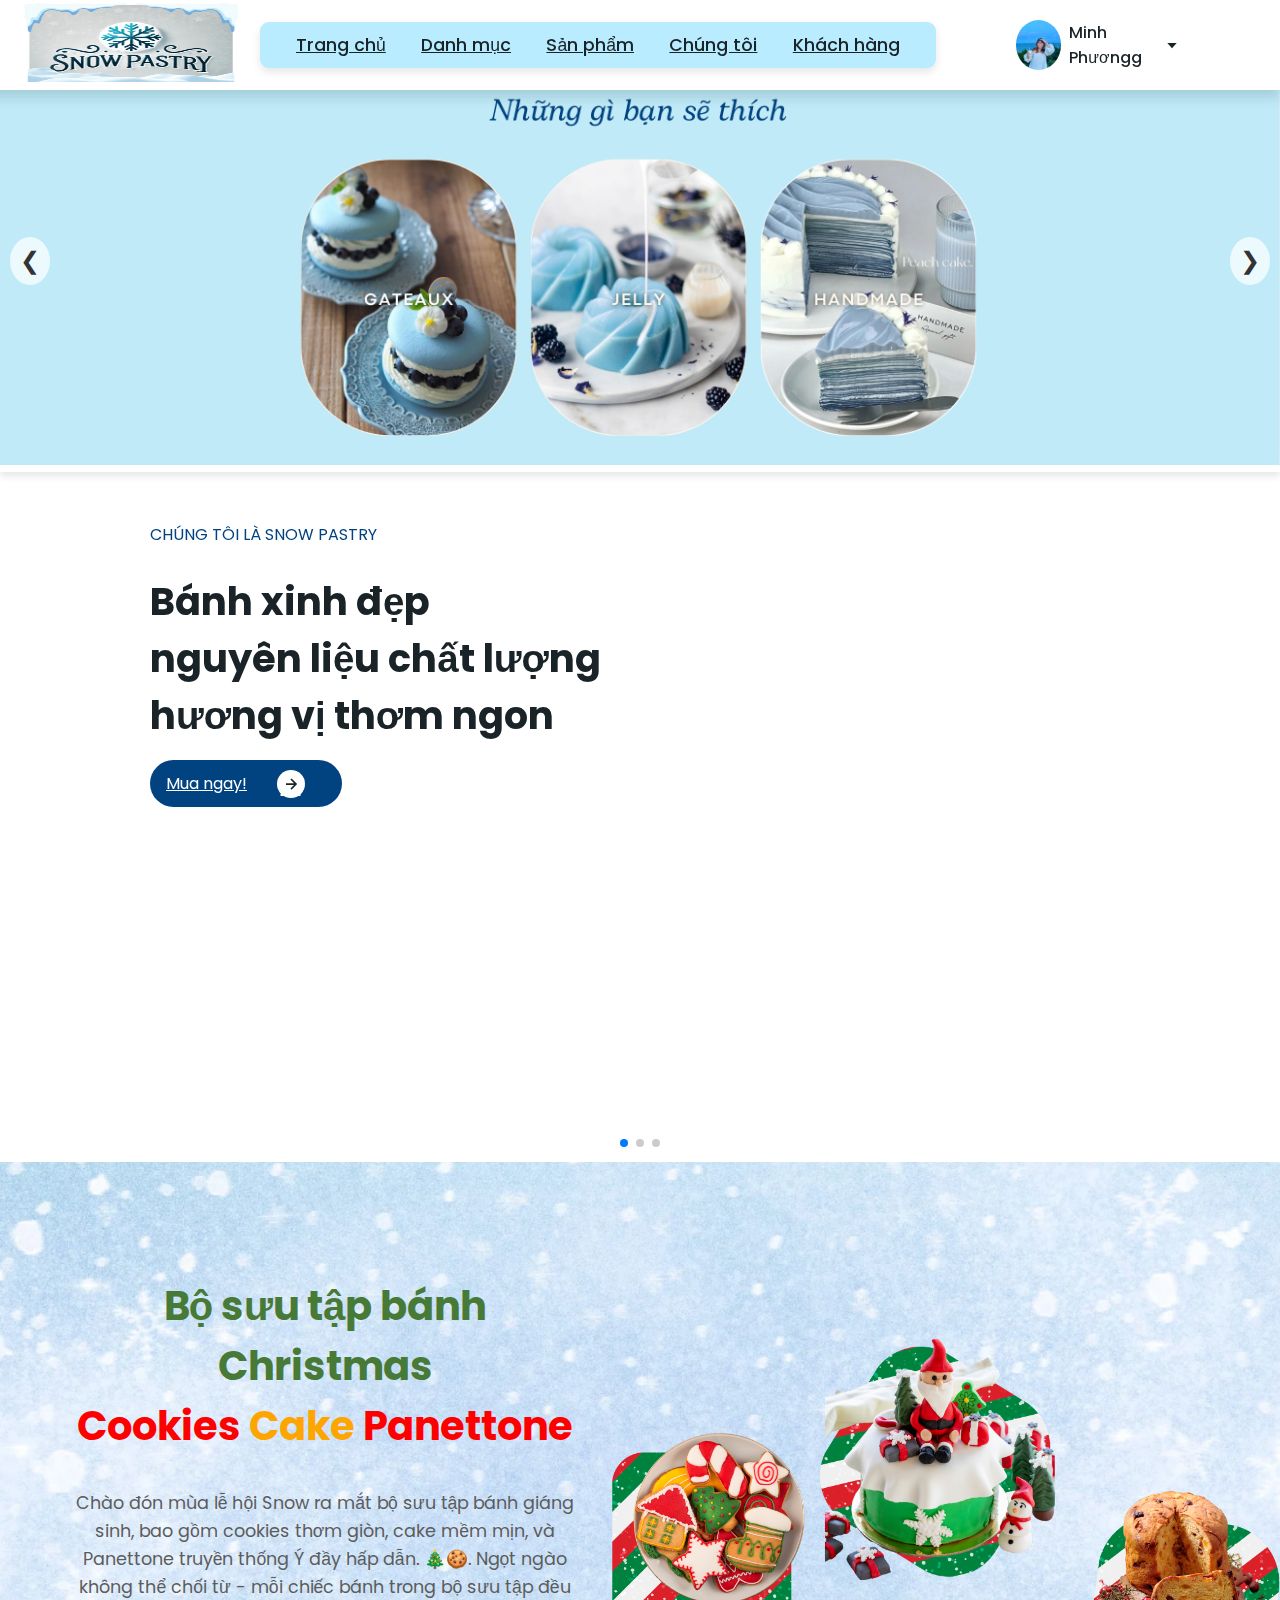
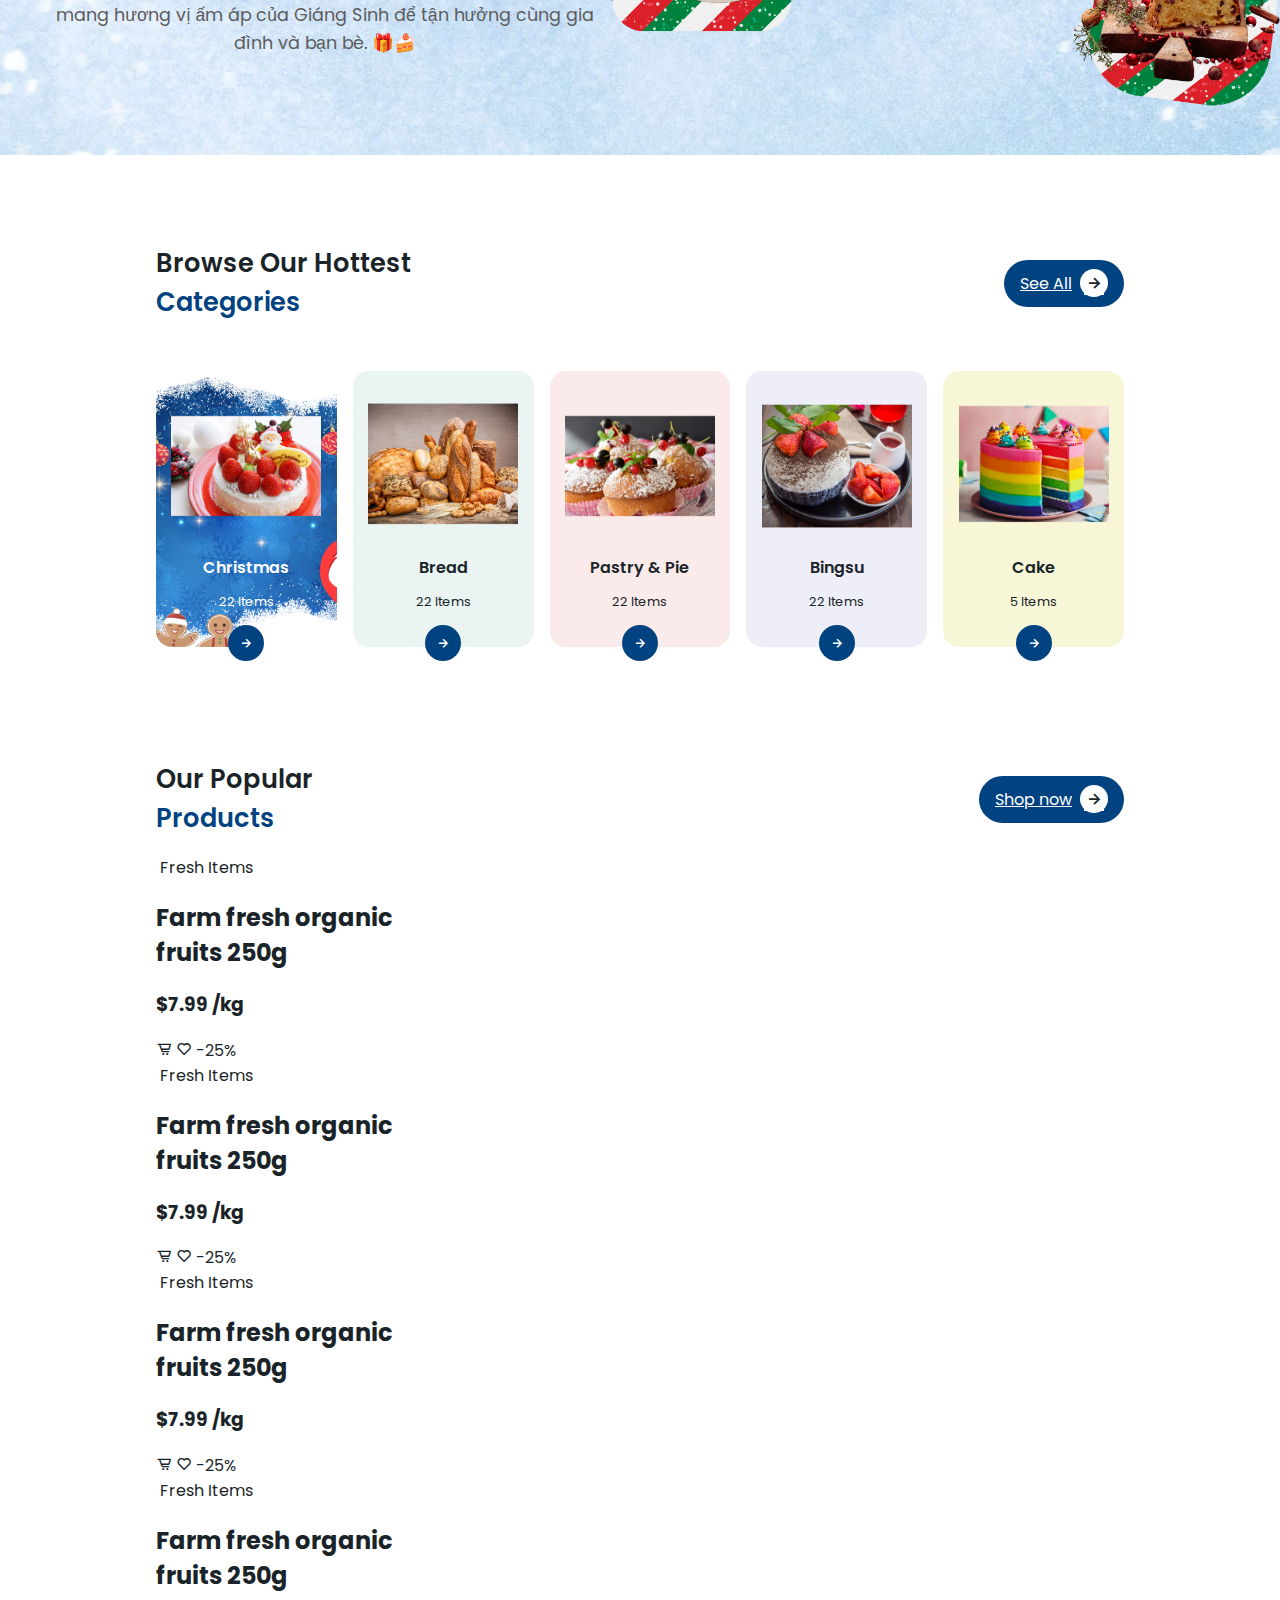
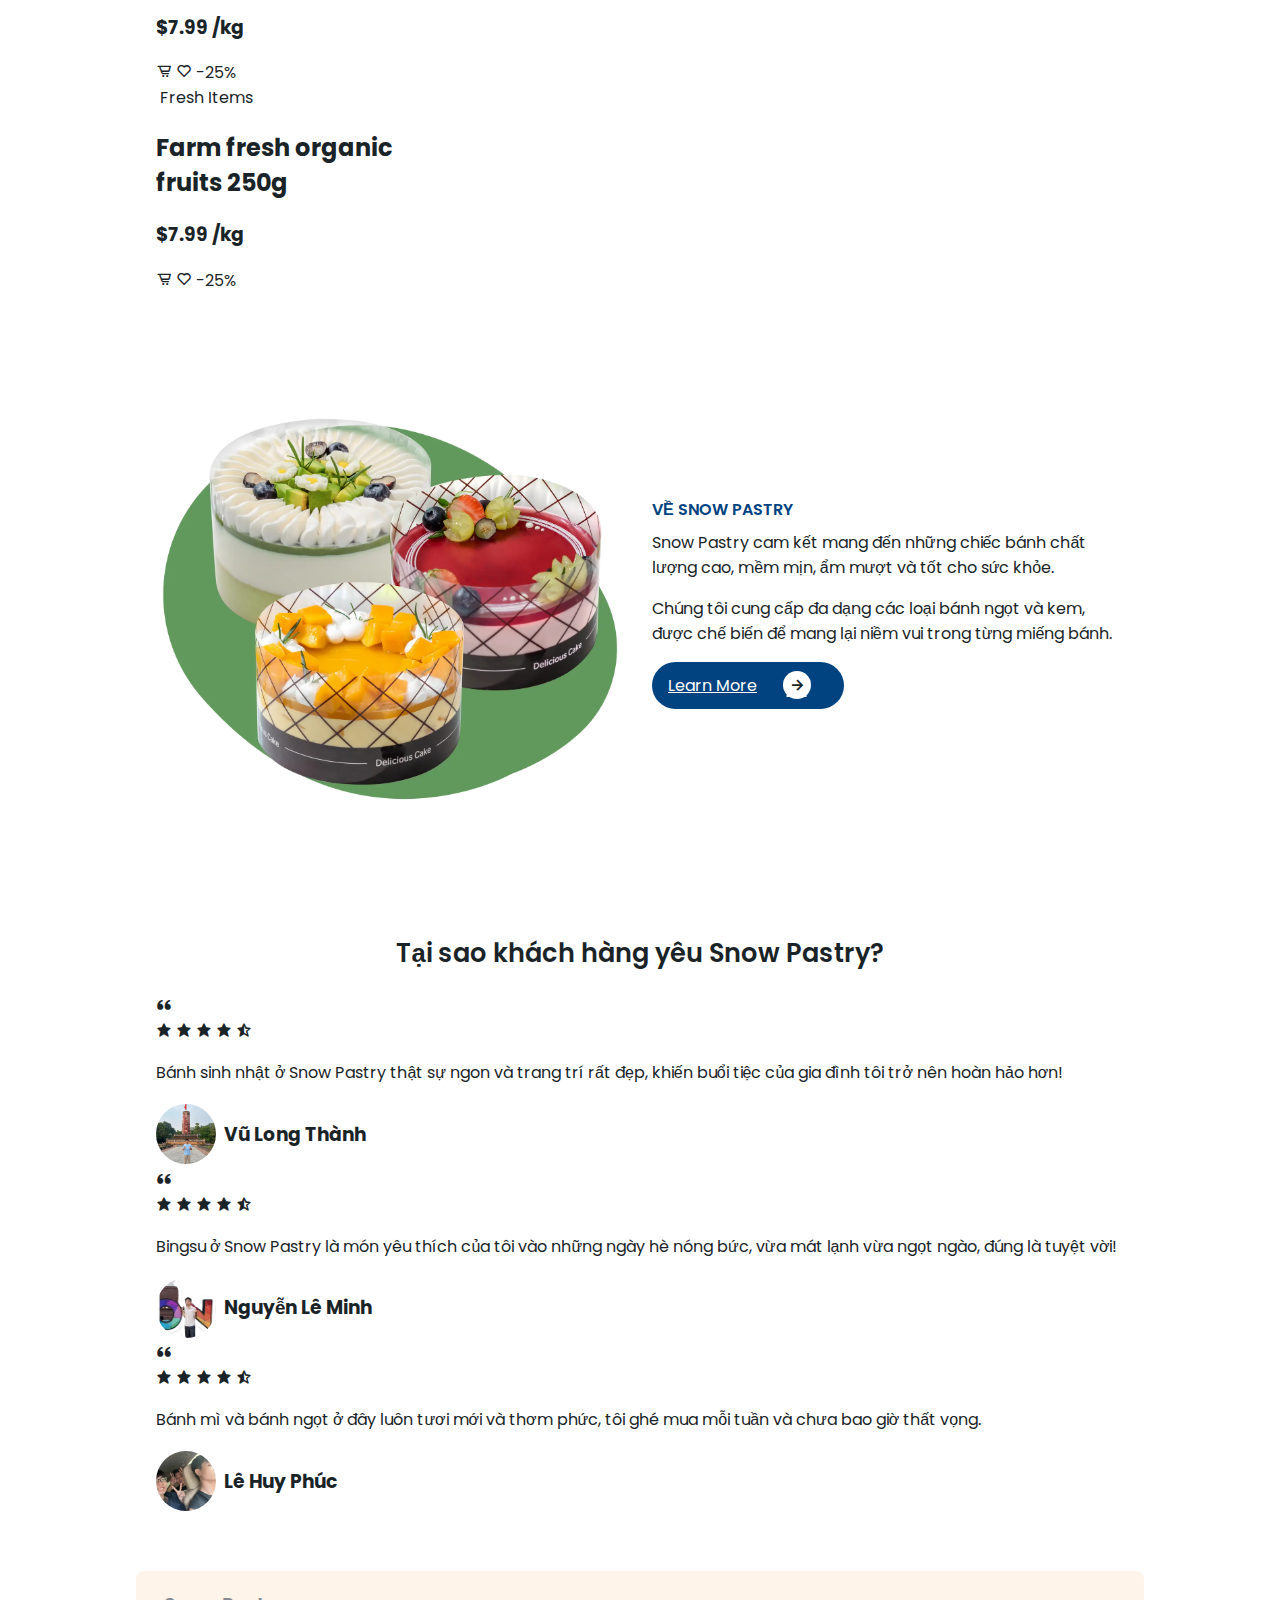
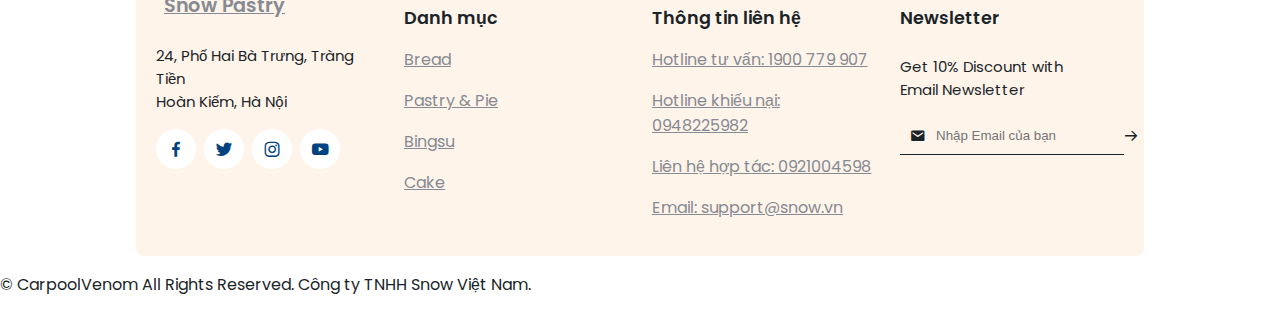
==== snowbakery.html @ 3728ffee "first commit" ====
<!DOCTYPE html>
<html lang="en">
<head>
    <meta charset="UTF-8">
    <meta http-equiv="X-UA-Compatible" content="IE=edge">
    <meta name="viewport" content="width=device-width, initial-scale=1.0">
    <title>Cake is for life</title>
    <!--Link to CSS -->
    <link rel="stylesheet" href="style.css">
    <!--box Icons -->
    <link rel="stylesheet" href="https://cdn.jsdelivr.net/npm/boxicons@latest/css/boxicons.min.css">
    <!--Link Swiper Css-->
    <link
    rel="stylesheet"
    href="https://unpkg.com/swiper/swiper-bundle.min.css"
    />

</head>
<body>
    <!-- Navbar -->
    <header>
        <div class="logo-container">
            <a href="#">
                <img src="img/logo2.png" alt="logo" class="logo-img">
            </a>
        </div>        
        <!-- Menu Icon -->
        <div class="bx bx-menu" id="menu-icon"></div>
        <!-- Nav List -->
        <ul class="navbar">
            <li><a href="#home" class="home-active">Trang chủ</a></li>
            <li><a href="#categories">Danh mục</a></li>
            <li><a href="#products">Sản phẩm</a></li>
            <li><a href="#about">Chúng tôi</a></li>
            <li><a href="#customers">Khách hàng</a></li>
        </ul>
        <!-- Profile -->
        <div class="profile">
            <img src="img/profile.jpg" alt="">
            <span>Minh Phươngg</span>
            <i class='bx bx-caret-down'></i>
        </div>
    </header>
    <!-- Carousel -->
    <div class="carousel">
        <div class="carousel-images">
            <div class="slide active">
                <img src="img/Pasted Graphic 1.png" alt="Slide 1">
            </div>
            <div class="slide">
                <img src="img/Pasted Graphic 2.png" alt="Slide 2">
            </div>
            <div class="slide">
                <img src="img/Pasted Graphic 3.png" alt="Slide 3">
            </div>
            <div class="slide">
                <img src="img/wintersale.png" alt="Slide 3">
            </div>
            <div class="slide">
                <img src="img/Pasted Graphic 5.png" alt="Slide 3">
            </div>
        </div>
        <button class="prev" onclick="moveSlide(-1)">&#10094;</button>
        <button class="next" onclick="moveSlide(1)">&#10095;</button>
    </div>

    <!-- Home -->
    <section class="home swiper" id="home">
        <div class="swiper-wrapper">
            <!-- Slide 1 -->
            <div class="swiper-slide container">
                <div class="home-text">
                    <span>Chúng tôi là Snow Pastry</span>
                    <h1>Bánh xinh đẹp <br>nguyên liệu chất lượng <br>hương vị thơm ngon</h1>
                    <a href="#" class="btn">Mua ngay!<i class='bx bx-right-arrow-alt'></i></a>
                </div>
                <img src="img/animebake.webp" alt="Ice Cream">
            </div>

            <!-- Slide 2 -->
            <div class="swiper-slide container">
                <div class="home-text">
                    <span>Tuyết tan - vị ngọt lan</span>
                    <h1>Bingsu mát lạnh <br>Tận hưởng bingsu <br>đánh thức vị giác</h1>
                    <a href="#" class="btn">Shop now<i class='bx bx-right-arrow-alt'></i></a>
                </div>
                <img src="img/bingsuanime.webp" alt="Home Image 2">
            </div>

            <!-- Slide 3 -->
            <div class="swiper-slide container">
                <div class="home-text">
                    <span>We are delicacy</span>
                    <h1>Choose delicacy <br>the best healthy <br>chicken salad</h1>
                    <a href="#" class="btn">Shop now<i class='bx bx-right-arrow-alt'></i></a>
                </div>
                <img src="img/crossaint.png" alt="Home Image 3">
            </div>
        </div>

        <!-- Nút điều hướng -->
        <div class="swiper-button-next"></div>
        <div class="swiper-button-prev"></div>

        <!-- Pagination -->
        <div class="swiper-pagination"></div>
    </section> 
    <!-- web savor-->
    <section class="mousse-collection">
        <div class="mousse-content">
            <div class="mousse-info">
                <h2>Bộ sưu tập bánh Christmas <br>
                    <span class="highlight">Cookies</span>
                    <span class="highlight1">Cake</span>
                    <span class="highlight">Panettone</span>
                </h2>
                <p>
                    Chào đón mùa lễ hội Snow ra mắt bộ sưu tập bánh giáng sinh, bao gồm cookies thơm giòn, cake mềm mịn, và Panettone truyền thống Ý đầy hấp dẫn. 🎄🍪.
                    Ngọt ngào không thể chối từ - mỗi chiếc bánh trong bộ sưu tập đều mang hương vị ấm áp của Giáng Sinh để tận hưởng cùng gia đình và bạn bè. 🎁🍰
                </p>
            </div>
            <div class="mousse-images">
                <img src="img/Christmas1.png" alt="Bánh mousse 1" class="mousse-img">
                <img src="img/Christmas2.png" alt="Bánh mousse 2" class="mousse-img">
                <img src="img/Christmas3.png" alt="Bánh mousse 3" class="mousse-img">
            </div>
        </div>
    </section>
     
    <!-- Categories -->
    <section class="categories" id="categories">
        <div class="heading">
            <h1>Browse Our Hottest <br><span>Categories</span></h1>
            <a href="#" class="btn">See All<i class='bx bx-right-arrow-alt'></i></a>
        </div>
        <div class="categories-container">
            <div class="box box1">
                <img src="img/catechristmas.png" alt="">
                <h2 class="christmas">Christmas</h2>
                <span class="christmas">22 Items</span>
                <i class='bx bx-right-arrow-alt'></i>
            </div>
            <div class="box box2">
                <img src="img/catebread.png" alt="">
                <h2>Bread</h2>
                <span>22 Items</span>
                <i class='bx bx-right-arrow-alt'></i>
            </div>
            <div class="box box3">
                <img src="img/catepastry.png" alt="">
                <h2>Pastry & Pie</h2>
                <span>22 Items</span>
                <i class='bx bx-right-arrow-alt'></i>
            </div>
            <div class="box box4">
                <img src="img/catebingsu.png" alt="">
                <h2>Bingsu</h2>
                <span>22 Items</span>
                <i class='bx bx-right-arrow-alt'></i>
            </div>
            <div class="box box5">
                <img src="img/catecake.png" alt="">
                <h2>Cake</h2>
                <span>5 Items</span>
                <i class='bx bx-right-arrow-alt'></i>
            </div>
        </div>
    </section>
    <!-- Products -->
    <section class="products" id="products">
        <div class="heading">
            <h1>Our Popular<br><span>Products</span></h1>
            <a href="#" class="btn">Shop now<i class='bx bx-right-arrow-alt'></i></a>
        </div>
        <!-- Product Content -->
        <div class="product-container">
            <!-- Box 1 -->
            <div class="box">
                <img src="img/p1.png" alt="">
                <span>Fresh Items</span>
                <h2>Farm fresh organic <br>fruits 250g</h2>
                <h3 class="price">$7.99 <span>/kg</span></h3>
                <i class='bx bx-cart-alt'></i>
                <i class='bx bx-heart'></i>
                <span class="discount">-25%</span>
            </div>
            <!-- Box 2 -->
            <div class="box">
                <img src="img/p2.png" alt="">
                <span>Fresh Items</span>
                <h2>Farm fresh organic <br>fruits 250g</h2>
                <h3 class="price">$7.99 <span>/kg</span></h3>
                <i class='bx bx-cart-alt'></i>
                <i class='bx bx-heart'></i>
                <span class="discount">-25%</span>
            </div>
            <!-- Box 3 -->
            <div class="box">
                <img src="img/p3.png" alt="">
                <span>Fresh Items</span>
                <h2>Farm fresh organic <br>fruits 250g</h2>
                <h3 class="price">$7.99 <span>/kg</span></h3>
                <i class='bx bx-cart-alt'></i>
                <i class='bx bx-heart'></i>
                <span class="discount">-25%</span>
            </div>
            <!-- Box 4 -->
            <div class="box">
                <img src="img/p4.png" alt="">
                <span>Fresh Items</span>
                <h2>Farm fresh organic <br>fruits 250g</h2>
                <h3 class="price">$7.99 <span>/kg</span></h3>
                <i class='bx bx-cart-alt'></i>
                <i class='bx bx-heart'></i>
                <span class="discount">-25%</span>
            </div>
            <!-- Box 5 -->
            <div class="box">
                <img src="img/p5.png" alt="">
                <span>Fresh Items</span>
                <h2>Farm fresh organic <br>fruits 250g</h2>
                <h3 class="price">$7.99 <span>/kg</span></h3>
                <i class='bx bx-cart-alt'></i>
                <i class='bx bx-heart'></i>
                <span class="discount">-25%</span>
            </div>
        </div>
    </section>
    <!-- About -->
    <section class="about" id="about">
        <img src="img/about.png" alt="">
        <div class="about-text">
            <span>Về Snow Pastry</span>
            <p>Snow Pastry cam kết mang đến những chiếc bánh chất lượng cao, mềm mịn, ẩm mượt và tốt cho sức khỏe.</p>
            <p>Chúng tôi cung cấp đa dạng các loại bánh ngọt và kem, được chế biến để mang lại niềm vui trong từng miếng bánh.

            </p>
            <a href="#" class="btn">Learn More<i class='bx bx-right-arrow-alt'></i></a>
        </div>
    </section>
    <!-- Customers -->
    <section class="customers" id="customers">
        <h2>Tại sao khách hàng yêu Snow Pastry?</h2>
        <!-- Customers Content -->
        <div class="customer-container">
            <!-- Review 1 -->
            <div class="box">
                <i class='bx bxs-quote-alt-left'></i>
                <div class="stars">
                    <i class='bx bxs-star'></i>
                    <i class='bx bxs-star'></i>
                    <i class='bx bxs-star'></i>
                    <i class='bx bxs-star'></i>
                    <i class='bx bxs-star-half'></i>
                </div>
                <p>Bánh sinh nhật ở Snow Pastry thật sự ngon và trang trí rất đẹp, khiến buổi tiệc của gia đình tôi trở nên hoàn hảo hơn!</p>
                <div class="review-profile">
                    <img src="img/c1.jpg" alt="">
                    <h3>Vũ Long Thành</h3>
                </div>
            </div>
            <!-- Review 2 -->
            <div class="box">
                <i class='bx bxs-quote-alt-left'></i>
                <div class="stars">
                    <i class='bx bxs-star'></i>
                    <i class='bx bxs-star'></i>
                    <i class='bx bxs-star'></i>
                    <i class='bx bxs-star'></i>
                    <i class='bx bxs-star-half'></i>
                </div>
                <p>Bingsu ở Snow Pastry là món yêu thích của tôi vào những ngày hè nóng bức, vừa mát lạnh vừa ngọt ngào, đúng là tuyệt vời!</p>
                <div class="review-profile">
                    <img src="img/c2.jpg" alt="">
                    <h3>Nguyễn Lê Minh</h3>
                </div>
            </div>
            <!-- Review 3 -->
            <div class="box">
                <i class='bx bxs-quote-alt-left'></i>
                <div class="stars">
                    <i class='bx bxs-star'></i>
                    <i class='bx bxs-star'></i>
                    <i class='bx bxs-star'></i>
                    <i class='bx bxs-star'></i>
                    <i class='bx bxs-star-half'></i>
                </div>
                <p>Bánh mì và bánh ngọt ở đây luôn tươi mới và thơm phức, tôi ghé mua mỗi tuần và chưa bao giờ thất vọng.</p>
                <div class="review-profile">
                    <img src="img/c3.jpg" alt="">
                    <h3>Lê Huy Phúc</h3>
                </div>
            </div>
        </div>
    </section>
    <!-- Footer -->
    <section class="footer" id="footer">
        <div class="footer-box">
            <a href="#" class="logo"><i class='bx bxs-basket'></i>Snow Pastry</a>
            <p>24, Phố Hai Bà Trưng, Tràng Tiền <br>Hoàn Kiếm, Hà Nội</p>
            <div class="social">
                <a href="#"><i class='bx bxl-facebook'></i></a>
                <a href="#"><i class='bx bxl-twitter'></i></a>
                <a href="#"><i class='bx bxl-instagram'></i></a>
                <a href="#"><i class='bx bxl-youtube'></i></a>
            </div>
        </div>
        <div class="footer-box">
            <h2>Danh mục</h2>
            <a href="#">Bread</a>
            <a href="#">Pastry & Pie</a>
            <a href="#">Bingsu</a>
            <a href="#">Cake</a>
        </div>
        <div class="footer-box">
            <h2>Thông tin liên hệ</h2>
            <a href="#">Hotline tư vấn: 1900 779 907</a>
            <a href="#">Hotline khiếu nại: 0948225982</a>
            <a href="#">Liên hệ hợp tác: 0921004598</a>
            <a href="#">Email: support@snow.vn</a>
        </div>
        <div class="footer-box">
            <h2>Newsletter</h2>
            <p>Get 10% Discount with <br>Email Newsletter</p>
            <form action="">
                <i class='bx bxs-envelope'></i>
                <input type="email" name="" id="" placeholder="Nhập Email của bạn">
                <i class='bx bx-arrow-back bx-rotate-180'></i>
            </form>
        </div>
    </section>
    <!-- Copyright -->
    <div class="copy-right">
        <p>&#169; CarpoolVenom All Rights Reserved. Công ty TNHH Snow Việt Nam.</p>
    </div>
    <!-- Swiper JS -->
    <script src="https://cdn.jsdelivr.net/npm/swiper@11/swiper-bundle.min.js"></script>
    <!-- Link To JS -->
    <script src="main.js"></script>
</body>
</html>
---- style.css ----
/* Google Fonts */
@import url('https://fonts.googleapis.com/css2?family=Poppins:wght@200;300;400;500;600;700;900&display=swap');

body {
    font-family: "Poppins", sans-serif;
    margin: 0;
    padding: 0;
    box-sizing: border-box;
    list-style: none;
    text-decoration: none;
    scroll-padding-top: 2rem;
    scroll-behavior: smooth;
}

/* Some Variables */
:root {
    --green-color: #004380;
    --light-green-color: #ffc2c2;
    --orange-color: #ff7e00;
    --light-orange-color: #ff7e00;
    --text-color: #1a2428;
    --bg-color: #fff;
}

::-webkit-scrollbar {
    width: 0.5rem;
    background: var(--light-green-color);
}

::-webkit-scrollbar-thumb {
    width: 0.5rem;
    background: var(--green-color);
    border-radius: 5rem;
}

section {
    padding: 4.5rem 0 1.5rem;
}

img {
    width: 100%;
}

body {
    color: var(--text-color);
}

header {
    position: fixed;
    width: 100%;
    height: 50px;
    top: 0;
    right: 0;
    z-index: 1000;
    display: flex;
    align-items: center;
    justify-content: space-between;
    background: var(--bg-color);
    box-shadow: 0 8px 11px rgba(14, 55, 54, 0.15);
    padding: 20px 100px;
    transition: 0.5s;
}

.profile {
    display: flex;
    align-items: center;
    column-gap: 0.5rem;
    cursor: pointer;
    margin-left: auto; /* Đẩy phần profile ra phía bên phải */
    padding-left: 80px;
}

.profile img {
    width: 60px;
    height: 50px;
    object-fit: cover;
    object-position: center;
    border-radius: 50%;
}

.profile span {
    font-size: 16px;
    font-weight: 500;
}

.logo-container {
    display: flex;
    align-items: center ;
    margin-left: 120px;
}

.logo-img {
    width: 220px;
    height: 80px; /* Điều chỉnh kích thước theo nhu cầu */
    margin-right: 20px; /* Tạo khoảng cách giữa logo và text */
}

.logo {
    font-size: 20px;
    color: #1d2ffa; /* Màu sắc cho text */
}

.logo {
    display: flex;
    align-items: center;
    font-size: 1.2rem;
    font-weight: 600;
    color: #c0eb7b;
    column-gap: 0.5rem;
}

.logo .bx {
    font-size: 0px;
    color: var(--orange-color);
}

ul {
    list-style-type: none; /*loại bỏ dấu chấm ở đầu xấu vãi */
    padding: 0;
    margin: 0;
}
.navbar {
    display: flex;
    justify-content: space-between;
    align-items: center;
    padding: 10px 20px; /* Giảm padding để thanh navbar trông gọn hơn */
    background-color: #b9ecff;
    box-shadow: 0 4px 8px rgba(0, 0, 0, 0.1);
    max-width: 1000px; /* Giới hạn chiều rộng tối đa cho thanh navbar */
    width: 80%;        /* Thanh navbar sẽ chiếm 80% chiều ngang trang */
    margin: 0 auto;    /* Căn giữa thanh navbar trên trang */
    border-radius: 9px; /* Bo góc thanh navbar (tùy chọn) */

}
.nav-links {
    list-style: none; /* Loại bỏ dấu chấm trước mỗi mục */
    display: flex;
    justify-content: center; /* Đảm bảo các mục menu được căn giữa trong thanh navbar */
    margin: 0 auto; /* Căn giữa phần menu */
    flex: 1; /* Chiếm toàn bộ khoảng trống còn lại giữa logo và profile */
    gap: 0px;
    padding-left: 0;
}

.navbar a {
    font-size: 1.1rem;
    font-weight: 500;
    color: var(--text-color);
    padding: 0.5rem 1rem;
}

.navbar a:hover {
    background: var(--green-color);
    border-radius: 5rem;
    color: var(--bg-color);
    transition: background 0.5s;
}

#menu-icon {
    font-size: 24px;
    cursor: pointer;
    z-index: 10001;
    display: none;
}

.container {
    position: relative;
    width: 100%;
    min-height: 640px;
    display: flex;
    align-items: center;
    background: url(img/background.png);
    background-repeat: no-repeat;
    background-size: cover;
    background-position: center;
    overflow: hidden
    
}

.container img { 
    width: 400px;
    position: absolute;
    bottom: -500px; 
    right: 200px;
}

.home-text {
    padding: 0 150px;
}

.home-text span {
    font-weight: 400; 
    text-transform: uppercase;
    color: var(--green-color);
}

.home-text h1 {
    font-size: 2.4rem; 
    font-weight: 700; 
    margin-bottom: 1rem;
}

.btn {
    padding: 0.6rem 1rem;
    background: var(--green-color);
    color: var(--bg-color); 
    font-weight: 400; 
    border-radius: 5rem; 
    display: flex;
    align-items: center; 
    justify-content: space-between; 
    column-gap: 0.5rem; 
    max-width: 160px;
}

.btn .bx {
    padding: 4px;
    background: var(--bg-color); 
    color: var(--text-color); 
    border-radius: 1rem; 
    font-size: 20px; 
    margin: auto;
}

.btn:hover {
    background: var(--light-orange-color);
    transition: 0.2s ease;
}


.swiper-button-next {
    background: url(img/right-arrow.png); 
    background-repeat: no-repeat; 
    background-size: 100% auto; 
    background-position: center; 
    margin-right: 20px;
}

.swiper-button-next::after {
    display: none;
}

.swiper-button-prev {
    background: url(img/left-arrow.png); 
    background-repeat: no-repeat; 
    background-size: 100% auto; 
    background-position: center; 
    margin-left: 20px;
}

.swiper-button-prev::after {
    display: none;
}

.heading {
    display: flex;
    justify-content: space-between; 
    align-items: center;
}

.heading h1 {
    font-size: 1.6rem; 
    font-weight: 600;
}

.heading span {
    color: var(--green-color);
}

.categories {
    max-width: 968px; 
    margin-left: auto; 
    margin-right: auto;
}
.christmas {
    color: #ffffff; /* Thay thế "red" bằng màu bạn mong muốn, ví dụ: #ff5733 hoặc rgb(255, 87, 51) */
    font-weight: bold;
}


.categories-container {
    display: grid;
    grid-template-columns: repeat(auto-fit, minmax(180px, 1fr)); 
    gap: 1rem;
    margin-top: 2rem;
}

.categories-container .box { 
    position: relative;
    display: flex;
    flex-direction: column; 
    align-items: center;
    padding: 20px; 
    border-radius: 1rem;
}

.categories-container .box img {
    width: 200%; 
    height: 150px;
    object-fit: contain; 
    object-position: center; 
}

.categories-container .box h2 { 
    font-size: 1rem; 
    font-weight: 600;
}

.categories-container .box span { 
    font-size: 0.8rem; 
    font-weight: 400; 
    margin-bottom: 1rem;
}   

.categories-container .box .bx {
    padding: 10px;
    background: var(--green-color);
    color: var(--bg-color); 
    border-radius: 5rem; 
    margin-top: 2rem; 
    position: absolute;
    bottom: -5%;
}

.categories-container .box .bx:hover { 
    background: var(--light-orange-color);
    transition: 0.2s all linear;
}

.categories-container .box:hover .bx {
    display: block; 
    transition: 0.2s all linear;
}

.box1 {
    background: url('img/background_cate1.png') no-repeat center center;
    background-size: cover;
}

.box2 {
    background: #e9f4f3;
}

.box3 {
    background: #faeaea;
}

.box4 {
    background: #eeeef9;
}

.box5 {
    background: #f7f6d7;
}

.products {
    max-width: 968px; 
    margin-left: auto; 
    margin-right: auto;
}

.products-container { 
    display: grid;
    grid-template-columns: repeat(auto-fit, minmax(260px, 1fr)); 
    gap: 1.5rem; 
    margin-top: 2rem;
}

.products-container .box { 
    padding: 20px;
    box-shadow: 1px 2px 11px 4px rgba(14, 55, 54, 0.15); 
    border-radius: 0.5rem; 
    position: relative;
}

.products-container .box img {
    width: 100%; 
    height: 200px;
    object-fit: contain; 
    object-position: center;
}

.products-container .box span { 
    font-weight: 500; 
    font-size: 13px;
}

.products-container .box h2 { 
    font-size: 1.2rem; 
    font-weight: 600; 
}

.products-container .box .price { 
    font-size: 1rem; 
    font-weight: 600; 
    margin-top: 0.5rem;
    color: var(--light-orange-color);
}

.products-container .box .bx-cart-alt {
    position: absolute;
    right: 0; 
    bottom: 0; 
    padding: 10px;
    background: var(--green-color);
    color: var(--bg-color); 
    font-size: 20px;
    border-radius: 0.5rem 0 0.5rem 0;
}

.products-container .box .bx-cart-alt:hover { 
    background: var(--orange-color); 
    transition: 0.2s all linear;
}

.products-container .box .bx-heart { 
    position: absolute;
    top: 1rem; 
    right: 1rem; 
    font-size: 20px;
    color: var(--light-orange-color);
}

.products-container .box .discount {
    position: absolute;
    top: 1rem; 
    left: 0;
    background: var(--light-orange-color);
    color: var(--bg-color);
    padding: 4px 18px;
    clip-path: polygon(100% 0%, 75% 50%, 75% 50%, 100% 100%, 100% 0%, 0 50%, 0 0);
}

.about {
    max-width: 968px; 
    margin-left: auto; 
    margin-right: auto;
    display: grid;
    grid-template-columns: repeat(auto-fit, minmax(21rem, 1fr));
    align-items: center;
    gap: 1.5rem;
}

.about-text span {
    font-weight: 600; 
    text-transform: uppercase; 
    color: var(--green-color);
}

.about-text p {
    margin: 0.5rem 0 1rem;
}

.customers {
    max-width: 968px; 
    margin-left: auto; 
    margin-right: auto;
}

.customers h2 {
    text-align: center; 
    font-size: 1.6rem; 
    font-weight: 600;
}

.customers-container { 
    display: grid;
    grid-template-columns: repeat(auto-fit, minmax(280px, 1fr)); 
    align-items: center;
    gap: 1.5rem; 
    margin-top: 2rem;
}

.customers-container .box {
    padding: 20px;
    box-shadow: 1px 2px 11px 4px rgba(14, 55, 54, 0.15); 
    border-radius: 0.5rem;
    border-bottom: 7px solid var(--green-color); 
}

.customers-container .box:hover { 
    transform: translate(10px); 
    transition: 0.2s all linear;
}

.customers-container .box .bx {
    font-size: 24px;
    color: var(--green-color);
}

.customers-container .box .stars .bx { 
    font-size: 1rem;
    color: var(--light-orange-color);
}

.customers-container .box p {
    font-size: 0.93rem; 
}

.review-profile {
    display: flex;
    align-items: center; 
    margin-top: 1rem; 
    column-gap: 0.5rem;
}

.review-profile img { 
    width: 60px; 
    height: 60px; 
    border-radius: 50%; 
    object-fit: cover;
    object-position: center;
}

.footer {
    max-width: 968px; 
    margin-left: auto; 
    margin-right: auto;
    display: grid;
    grid-template-columns: repeat(auto-fit, minmax(200px, 1fr)); 
    gap: 1.5rem; 
    margin-top: 2rem;
    background: #fef4ea; 
    border-radius: 0.5rem;
    padding: 20px;
}

.footer-box {
    display: flex;
    flex-direction: column;
}

.footer-box p {
    font-size: 0.938rem; 
    margin: 0.5rem 0 1rem;
}

.social {
    display: flex;
    align-items: center; 
    column-gap: 0.5rem;
}

.social .bx {
    padding: 10px;
    background: var(--bg-color); 
    color: var(--green-color); 
    border-radius: 5rem; 
    font-size: 20px;
}

.social .bx:hover {
    background: var(--green-color);
    color: var(--bg-color); 
    transition: 0.2s all linear;
}

.footer-box h2 {
    font-size: 1.1rem; 
    font-weight: 600; 
    margin-bottom: 1rem;
}

.footer-box a {
    color: #868a92;
    margin-bottom: 1rem;
}

.footer-box a:hover {
    color: var(--light-orange-color);
}

.footer-box form {
    border-bottom: 1px solid var(--text-color);
    padding: 10px; 
    display: flex;
    align-items: center; 
    column-gap: 0.5rem;
}

.footer-box form input { 
    background: transparent;
    border: none; 
    outline: none;
}

.footer-box form .bxs-envelope { 
    color: var (--green-color);
}

.copyright {
    text-align: center;
    padding: 20px;
}

@media (max-width: 1080px) {
    header {
        padding: 18px 60px;
    }
    .home-text {
        padding: 0 100px;
    }
    .container img {
        right: 100px;
    }
}

@media (max-width: 991px) {
    header {
        padding: 18px 4%;
    }
    section {
        padding: 50px 4%;
    }
    .home-text h1 {
        font-size: 2rem;
    }
    .home-text h1 {
        padding: 0 5%;
    }
    .swiper-button-next,
    .swiper-button-prev { 
        margin: 0;
    }
}

@media (max-width: 852px) {
    header {
        padding: 12px 4%;
    }
    #menu-icon {
        display: initial;
    }
    .navbar {
        position: absolute;
        top: -570px; 
        left: 0; 
        right: 0;
        display: flex;
        flex-direction: column;
        background: var(--bg-color);
        box-shadow: 4px 4px 0 4px rgb(14 55 54 / 15%);
        text-align: left;
    }
    .navbar a {
        padding: 1rem; 
        margin: 1rem; 
        display: block;
    }
    .navbar a:hover,
    .navbar .home-active { 
        border-radius: 0.5rem; 
        color: var(--bg-color);
    }
    .navbar.active {
        top: 100%;
    }
    .home-text h1 {
        font-size: 1.7rem;
    }
    .container img {
        width: 390px;
    }
    .btn {
        padding: 0.6rem 1.2rem;
    }
    .products-container {
        grid-template-columns: repeat(auto-fit, minmax(244px, auto));
    }
}

@media (max-width: 712px) {
    .container img {
        right: 20px; 
    }
  
    .heading h1 {
        font-size: 1.2rem;
    }
    .about {
        grid-template-columns: repeat(auto-fit, minmax(20rem, auto));
    }
    .about img {
        order: 2;
    }
    .about-text {
        text-align: center;
        display: flex;
        flex-direction: column;
        justify-content: center; 
        align-items: center; 
    }
    .btn {
        max-width: 164px;
    }
    .customers h2 {
        font-size: 1.2rem;
    }   
}

@media (max-width: 642px) {
    .container img {
        position: relative; 
        right: 0;
        width: 370px;
    }
}

@media (max-width: 546px) {
    .container img {
        position: relative;
        right: 0;
        width: 370px;
        height: 820px;
        object-fit: contain;
    }
}

@media (max-width: 370px) {
    .logo {
        font-size: 1rem;
    }
    .profile img {
        width: 30px;
        height: 30px;
    }
    .profile span {
        font-size: 10px;
    }
    .home-text {
        padding-bottom: 17rem;
    }
    .home-text span {
        font-size: 0.8rem;
    }
    .home-text h1 {
        font-size: 1.4rem;
    }
    .heading {
        flex-direction: column;
        text-align: center;
    }
    .heading .btn {
        margin-top: 1rem;
    }
    .categories-container {
        gap: 1.5rem;
    }
}

/* Carousel Styles */
.carousel {
    position: relative;
    max-width: 100%;
    margin: 50px auto;
    overflow: hidden;
    background-color: #ffffff;
    box-shadow: 0 4px 8px rgba(0, 0, 0, 0.1);
}

.carousel-images {
    display: flex;
    transition: transform 0.5s ease-in-out;
}

.slide {
    min-width: 100%;
    transition: opacity 0.5s ease;
}

.slide img {
    width: 100%;
    height: auto;
}

.prev, .next {
    position: absolute;
    top: 50%;
    transform: translateY(-50%);
    font-size: 24px;
    color: #333;
    background-color: rgba(255, 255, 255, 0.7);
    border: none;
    cursor: pointer;
    padding: 10px;
    border-radius: 50%;
}

.prev {
    left: 10px;
}

.next {
    right: 10px;
}
.slide {
    display: none; /* Ẩn tất cả slide theo mặc định */
}

.slide.active {
    display: block; /* Chỉ hiển thị slide hiện tại */
}
.prev, .next {
    position: absolute;
    top: 50%;
    transform: translateY(-50%);
    font-size: 24px;
    color: #333;
    background-color: rgba(255, 255, 255, 0.7);
    border: none;
    cursor: pointer;
    padding: 10px;
    border-radius: 50%;
    transition: background-color 0.3s, color 0.3s;
}

.prev:hover, .next:hover {
    background-color: #3cb815;
    color: #fff;
}

/*Christmas*/
/* Section styling for mousse collection */
.mousse-collection {
    background-color: #fef9f3;
    padding: 60px 20px;
    display: flex;
    justify-content: center;
    align-items: center;
}

/* Container for the mousse content */
.mousse-content {
    max-width: 1200px;
    display: flex;
    align-items: center;
    justify-content: space-between;
    gap: 30px;
    flex-wrap: wrap;
}

/* Text section styling */
.mousse-info {
    max-width: 45%;
}

.mousse-info h2 {
    font-size: 2.5rem;
    font-weight: 700;
    color: #477a37; /* Màu xanh lá */
}

.mousse-info .highlight {
    color: #ffa500; /* Màu vàng cam để làm nổi bật chữ */
}

.mousse-info p {
    font-size: 1.1rem;
    color: #5c5c5c;
    line-height: 1.6;
    margin-top: 20px;
}

/* Styling for mousse images */
.mousse-images {
    display: flex;
    align-items: center;
    justify-content: center;
    position: relative;
    width: 50%;
}

.mousse-img {
    width: 220px;
    height: auto;
    border-radius: 15px;
    position: absolute;
    transition: transform 0.3s ease;
}

/* PWeb Savor */
.mousse-img:nth-child(1) {
    left: -50px;
    top: -30px;
    z-index: 1;
}

.mousse-img:nth-child(2) {
    z-index: 2;
    transform: scale(1.1);
}

.mousse-img:nth-child(3) {
    right: -50px;
    top: 30px;
    z-index: 1;
}

/* Hover effect for images */
.mousse-img:hover {
    transform: scale(1.2);
    z-index: 3;
}
/* Container for mousse collection with improved padding */
.mousse-collection {
    background: url('img/background-mousse.png') no-repeat center center;
    background-size: cover; /* Để đảm bảo ảnh phủ toàn bộ vùng nền */
    padding: 60px 20px;
    display: flex;
    justify-content: center;
    align-items: center;
}

/* Improved mousse content alignment for responsive */
.mousse-content {
    max-width: 1200px;
    display: flex;
    align-items: center;
    justify-content: center; /* Center horizontally */
    gap: 30px;
    flex-wrap: wrap; /* Wrap content on smaller screens */
    padding: 20px; /* Add padding for breathing space */
}

/* Improved mousse info alignment and centering */
.mousse-info {
    max-width: 45%;
    text-align: center; /* Center the text */
    margin: auto; /* Ensure it centers properly */
}

.mousse-info h2 {
    font-size: 2.5rem;
    font-weight: 700;
    color: #477a37; /* Green color */
}

.mousse-info .highlight {
    color: #ff0000; /* Orange color to highlight text */
}
.mousse-info .highlight1 {
    color: #ffa500; /* Orange color to highlight text */
}


.mousse-info p {
    font-size: 1.1rem;
    color: #5c5c5c;
    line-height: 1.6;
    margin-top: 20px;
}

/* Adjust mousse images container */
.mousse-images {
    display: flex;
    align-items: center;
    justify-content: center;
    position: relative;
    width: 50%;
    flex-shrink: 0; /* Prevent images from shrinking too much */
}

/* Adjust individual mousse images */
.mousse-img {
    width: 220px;
    height: auto;
    border-radius: 15px;
    position: absolute;
    transition: transform 0.3s ease;
    z-index: 1; /* Ensure the images overlap nicely */
}

/* Improve positioning of each image */
.mousse-img:nth-child(1) {
    left: -50px;
    top: -30px;
    z-index: 2; /* Set proper stacking */
}

.mousse-img:nth-child(2) {
    z-index: 3;
    transform: scale(1.1);
}

.mousse-img:nth-child(3) {
    right: -50px;
    top: 30px;
    z-index: 2;
}

/* Hover effect for images */
.mousse-img:hover {
    transform: scale(1.2);
    z-index: 4;
}

/* Improve responsive behavior on smaller screens */
@media screen and (max-width: 768px) {
    .mousse-content {
        flex-direction: column; /* Stack text and images vertically */
        text-align: center; /* Center text and images */
        padding: 10px; /* Reduce padding */
    }

    .mousse-info {
        max-width: 90%;
        margin-bottom: 20px; /* Add space between text and images */
    }

    .mousse-images {
        width: 100%;
        position: relative;
    }

    .mousse-img {
        position: relative;
        width: 200px; /* Reduce image size for smaller screens */
        margin: 10px auto; /* Add margin to avoid touching */
    }
}
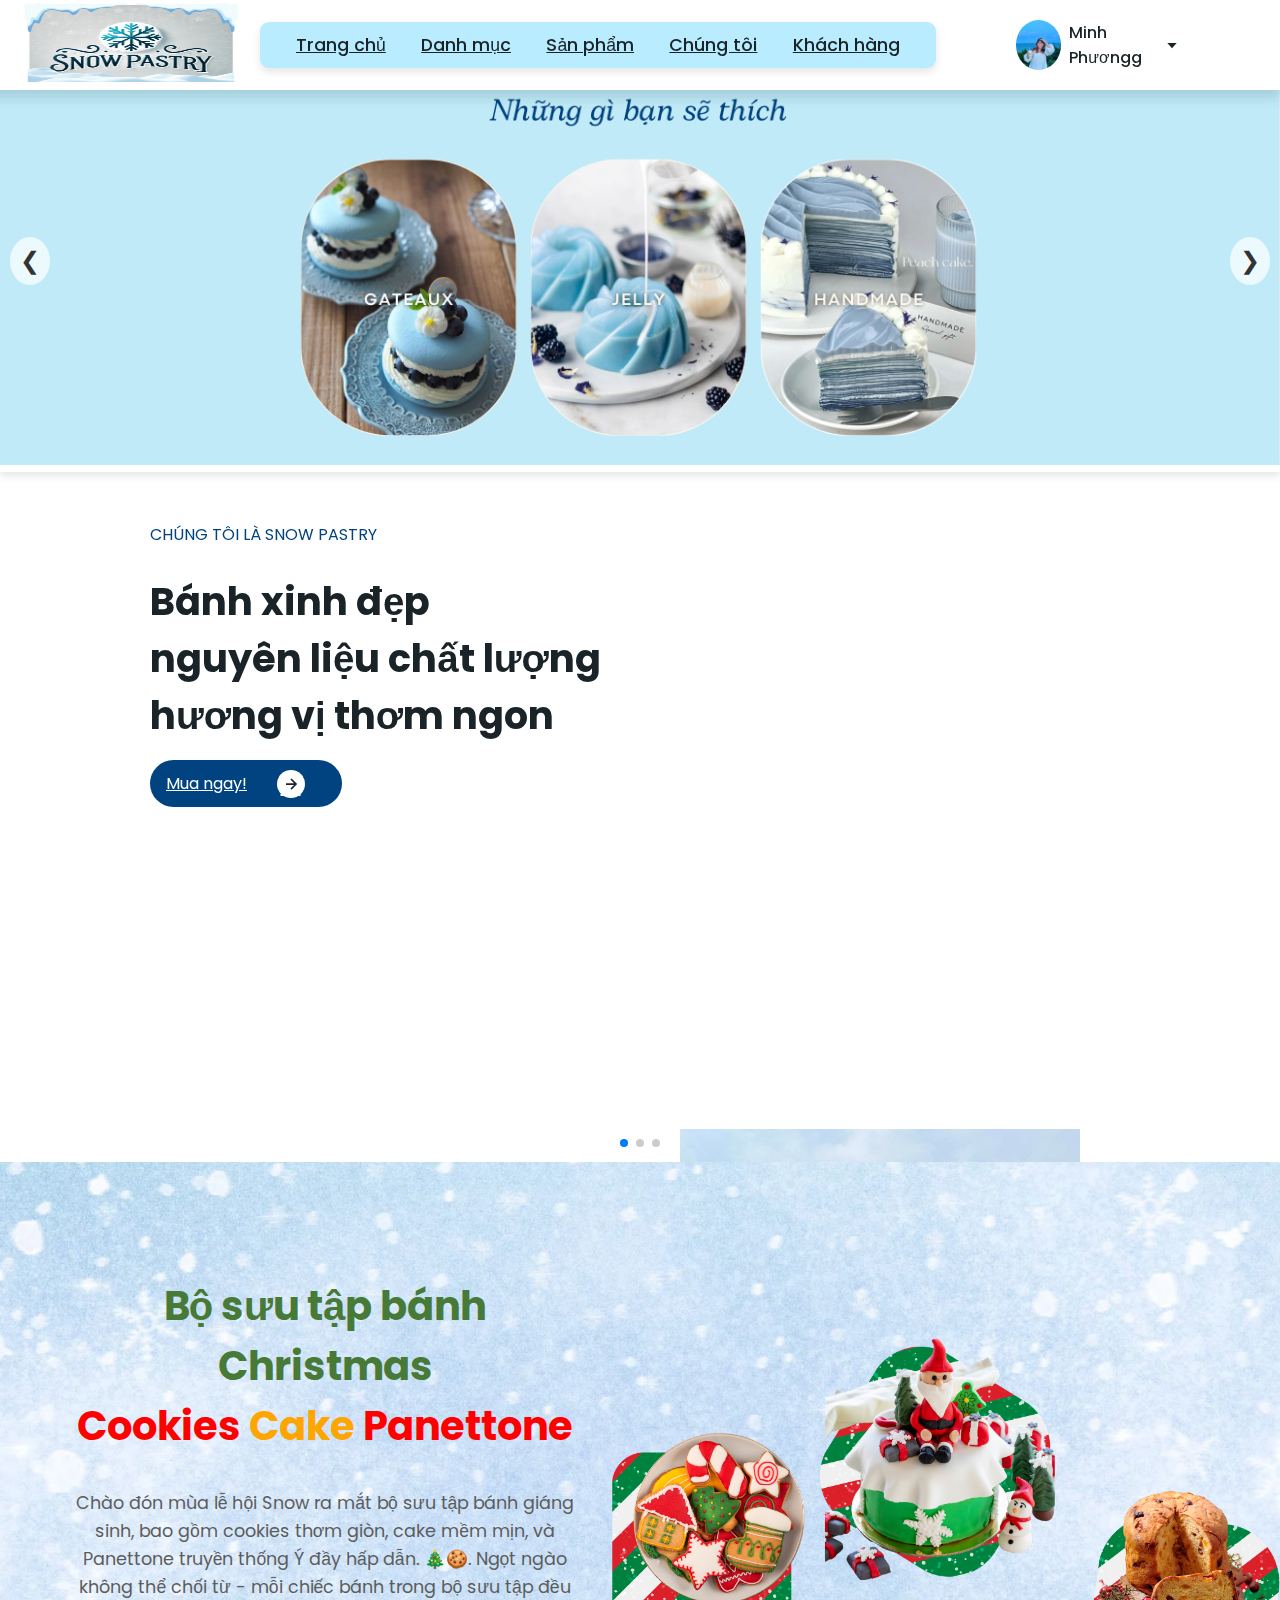
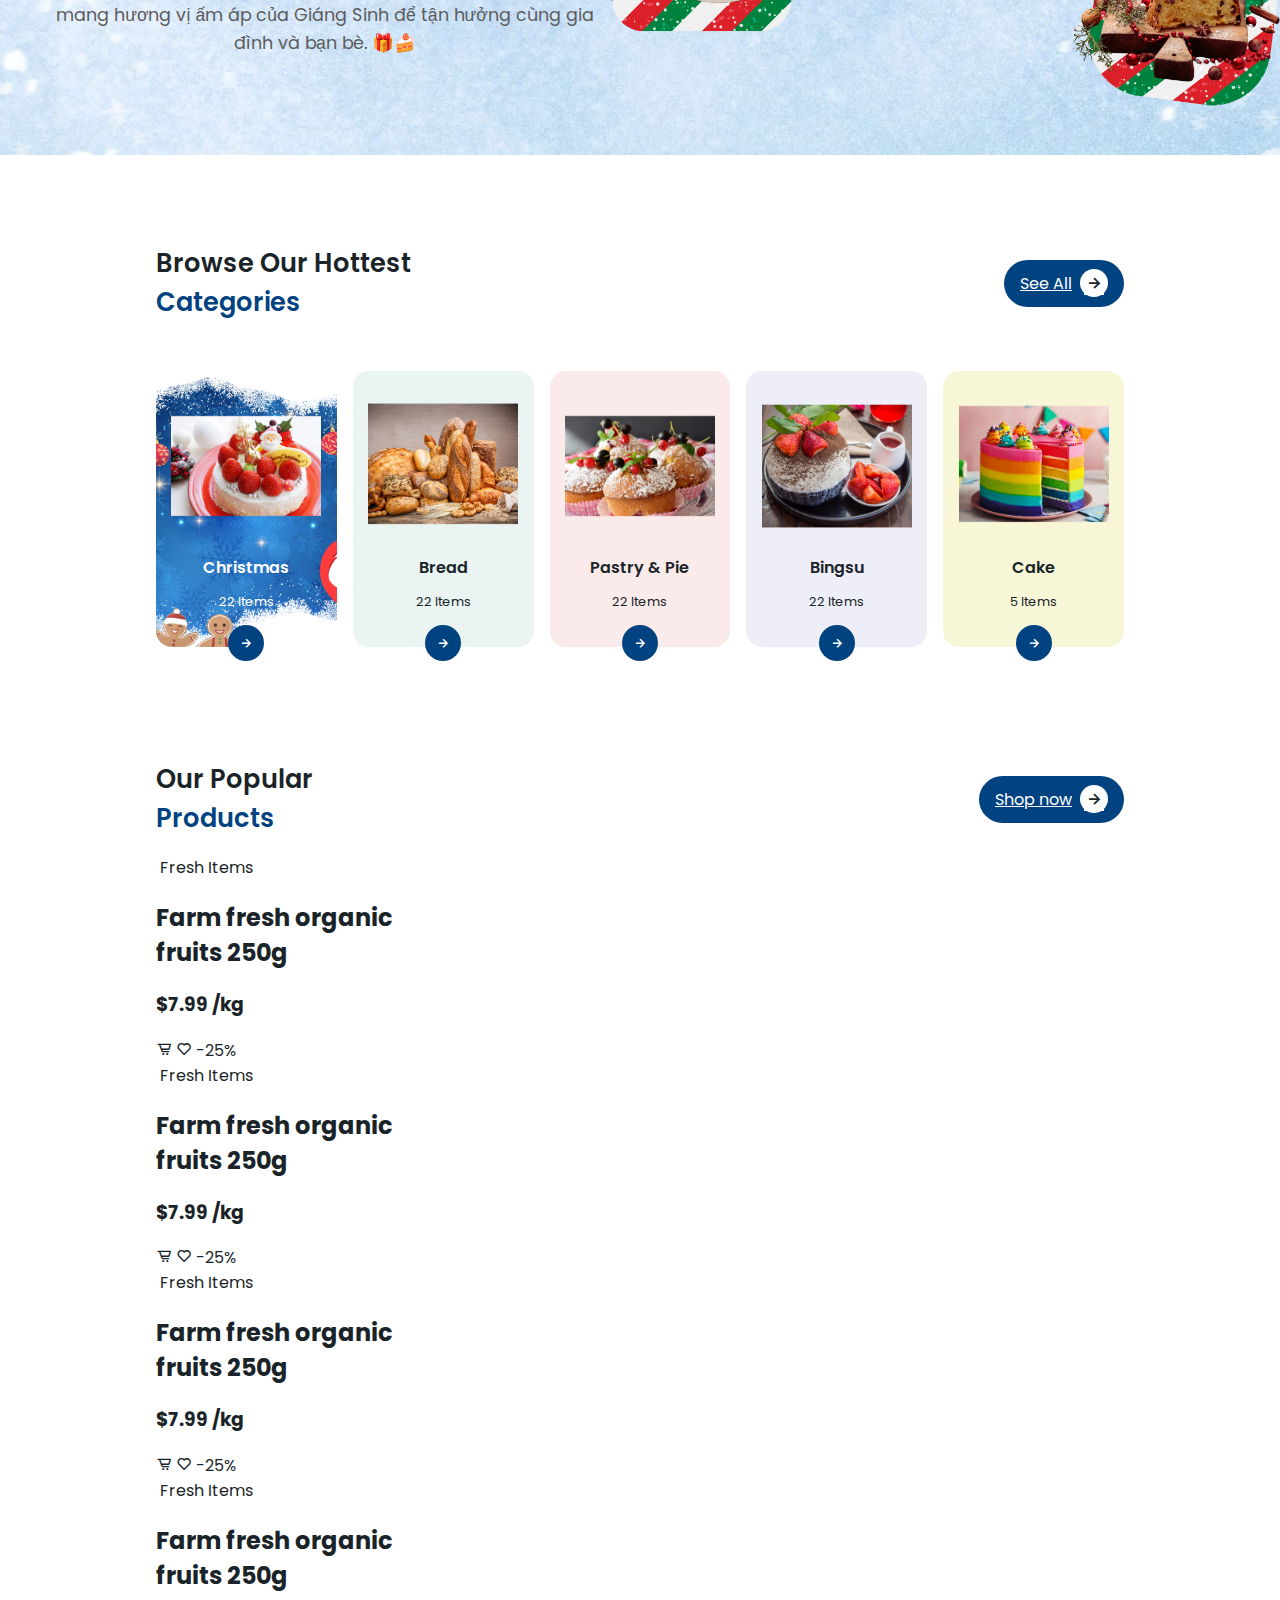
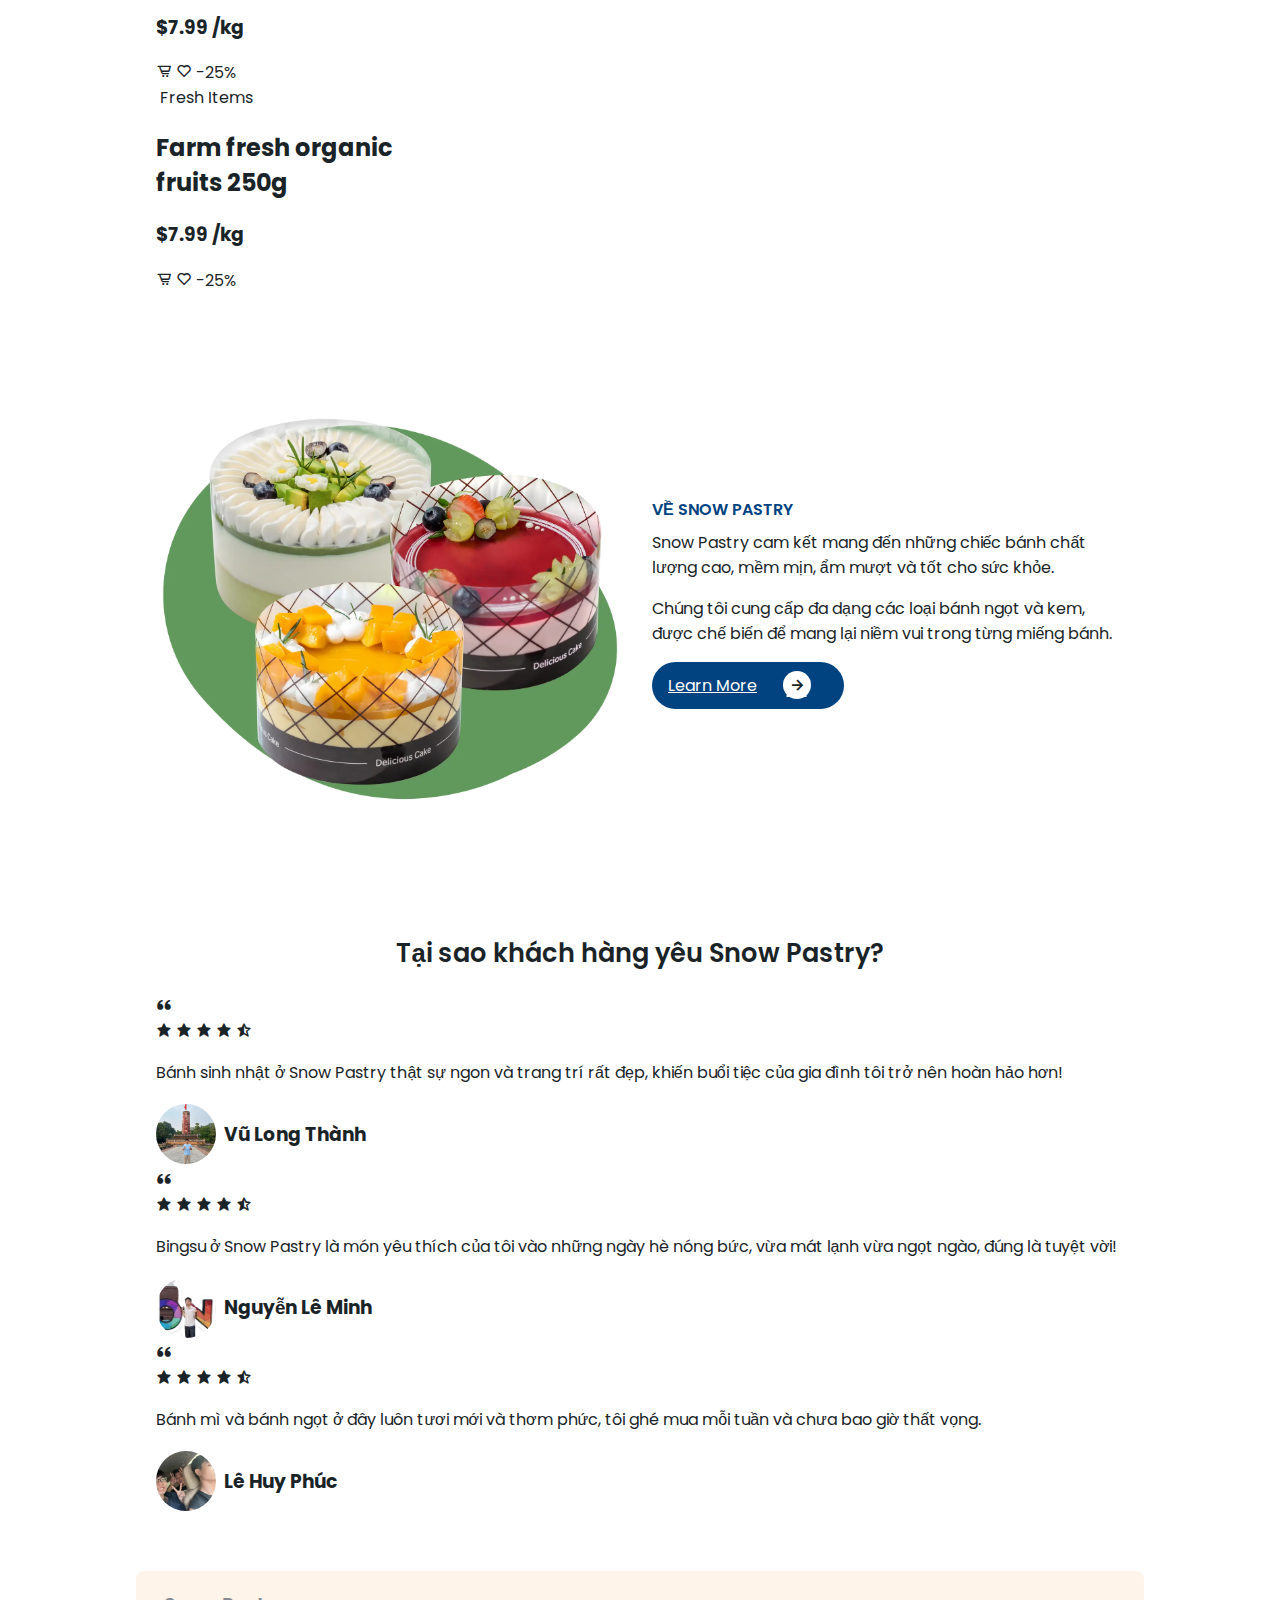
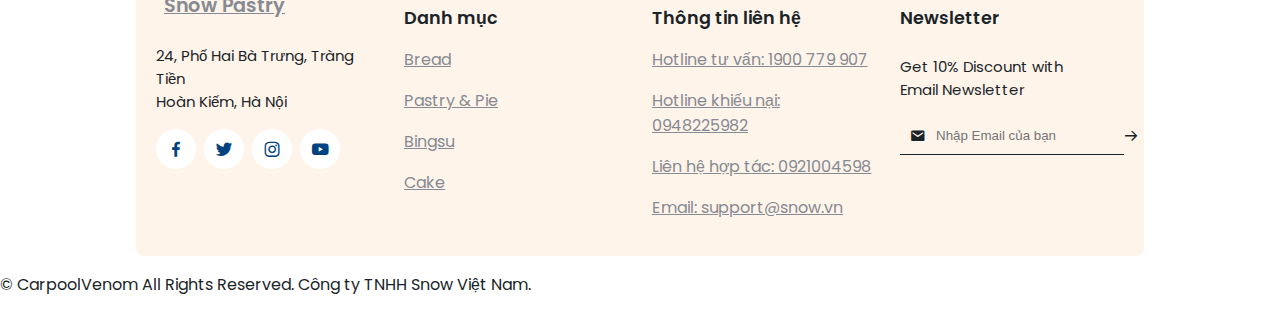
==== commit 50ffcef3: "change slide 3 in home" ====
--- a/snowbakery.html
+++ b/snowbakery.html
@@ -74,7 +74,7 @@
                     <h1>Bánh xinh đẹp <br>nguyên liệu chất lượng <br>hương vị thơm ngon</h1>
                     <a href="#" class="btn">Mua ngay!<i class='bx bx-right-arrow-alt'></i></a>
                 </div>
-                <img src="img/animebake.webp" alt="Ice Cream">
+                <img src="img/c1.jpg" alt="Ice Cream">
             </div>
 
             <!-- Slide 2 -->
@@ -90,8 +90,8 @@
             <!-- Slide 3 -->
             <div class="swiper-slide container">
                 <div class="home-text">
-                    <span>We are delicacy</span>
-                    <h1>Choose delicacy <br>the best healthy <br>chicken salad</h1>
+                    <span>Christmas Cake</span>
+                    <h1>Chọn bánh cho Christmas <br>tại Snow Pastry <br>đặt trước</h1>
                     <a href="#" class="btn">Shop now<i class='bx bx-right-arrow-alt'></i></a>
                 </div>
                 <img src="img/crossaint.png" alt="Home Image 3">
